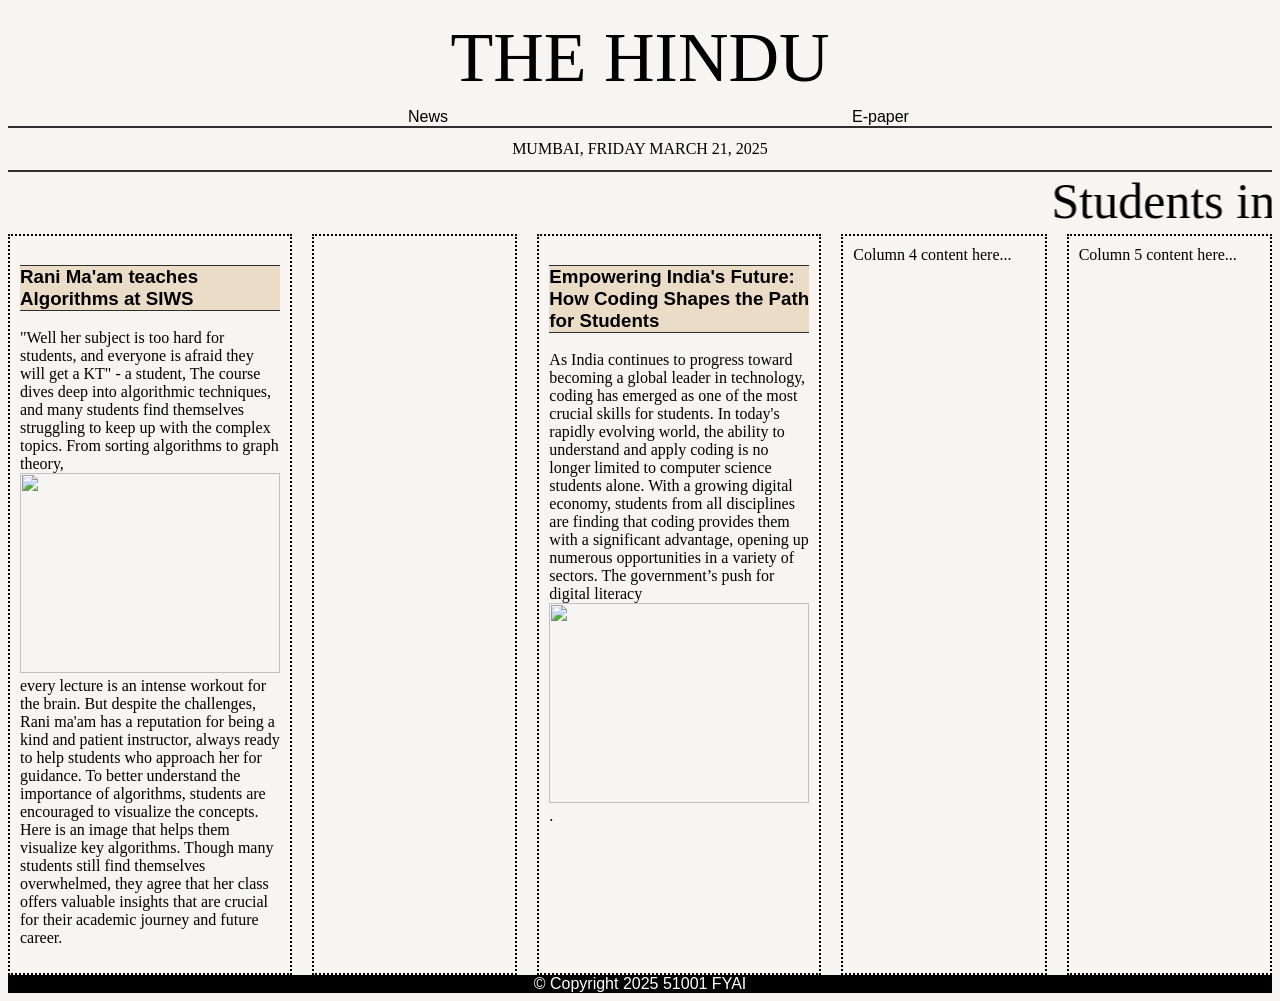
==== index.html @ 0f4ab108 "Update and rename test.html to index.html" ====
<!DOCTYPE html>
<head>
	<link rel="stylesheet" href="style.css">
    <style>
        .container {
          display: grid;
          grid-template-columns: repeat(5, 1fr); /* 5 equal-width columns */
          gap: 20px;
        }
    
        .column {
          border: 2px dotted black; /* Optional: for visibility */
          padding: 10px;
        }
      </style>
</head>
<body>
	<header>THE HINDU</header>
	<a href="https://l1nq.com/qu18Y">News</a>
	<a href=https://l1nq.com/m9ZvB">E-paper</a>
<div class="sub">Mumbai, Friday March 21, 2025</div>
<marquee scrollamount="15" width="100%" height="100%">Students in Mumbai lodge police complaint against a strict
	UG professor, "rude and held a grudge"-anonymous student
</marquee>
<div class="container">
    <div class="column"><h3>Rani Ma'am teaches Algorithms at SIWS</h3>
    <p>"Well her subject is too hard for students, and everyone is afraid they will get a KT" - a student,
        The course dives deep into algorithmic techniques, and many students find themselves struggling 
        to keep up with the complex topics. From sorting algorithms to graph theory,
        <img src="https://shorturl.at/fFml6" height="200" width="260"> every lecture is an intense workout for the brain. But despite the challenges,
         Rani ma'am has a reputation for being a kind and patient instructor, always ready to help students who approach her for guidance.
        To better understand the importance of algorithms, students are encouraged to visualize the concepts. Here is an image that helps them visualize key algorithms. 
        Though many students still find themselves overwhelmed, they agree that her class offers valuable insights that are crucial for their academic journey and future career.
    </p></div>
    <div class="column"></div>
    <div class="column"><h3>Empowering India's Future: How Coding Shapes the Path for Students</h3>
        <p>As India continues to progress toward becoming a global leader in technology, coding has emerged as one of the most crucial skills for students. In today's rapidly evolving world, the ability to understand and apply coding is no longer limited to computer science students alone. With a growing digital economy, students from all disciplines are finding that coding provides them with a significant advantage, opening up numerous opportunities in a variety of sectors.
        The government’s push for digital literacy <img src="https://shorturl.at/WGnjA" height="200" width="260"> .</p></div>
    <div class="column">Column 4 content here...</div>
    <div class="column">Column 5 content here...</div>
  </div>
  <footer>
    <div>&copy; Copyright 2025 51001 FYAI</div>
</footer>
---- style.css ----
body {
            
    font-family:'Droid Serif',serif;
    background-color: #f7f5f1;
    color: black;
}

header {
            
    line-height:100px;
    text-align:center;
    font-size:70px;
}

section {

    column-count:5;
    column-gap: 20px;
    column-rule:dotted;
    column-width: 150px;
    height: 610px;
    margin: 0 0 10px 10px;
}
a {
    font-family:sans-serif;
    color:black;
    margin-left:400px;
    text-decoration: none;
}  
        
a:hover {
     color:gray;
}

marquee {
    font-size:50px;
}

.sub {
    text-transform: uppercase;
    border-bottom: 2px solid #2f2f2f;
    border-top: 2px solid #2f2f2f;
    padding: 12px 0 12px 0;
    text-align: center;
}
            
footer {
    font-family: Arial;
    text-align: center;
    background-color: black;
    color: white;
}
h3 {
    font-family: Arial;
    color: black;
    border-bottom: 1px solid #2f2f2f;
    border-top: 1px solid #2f2f2f;
    background-color: rgba(219, 191, 150, 0.473);
}
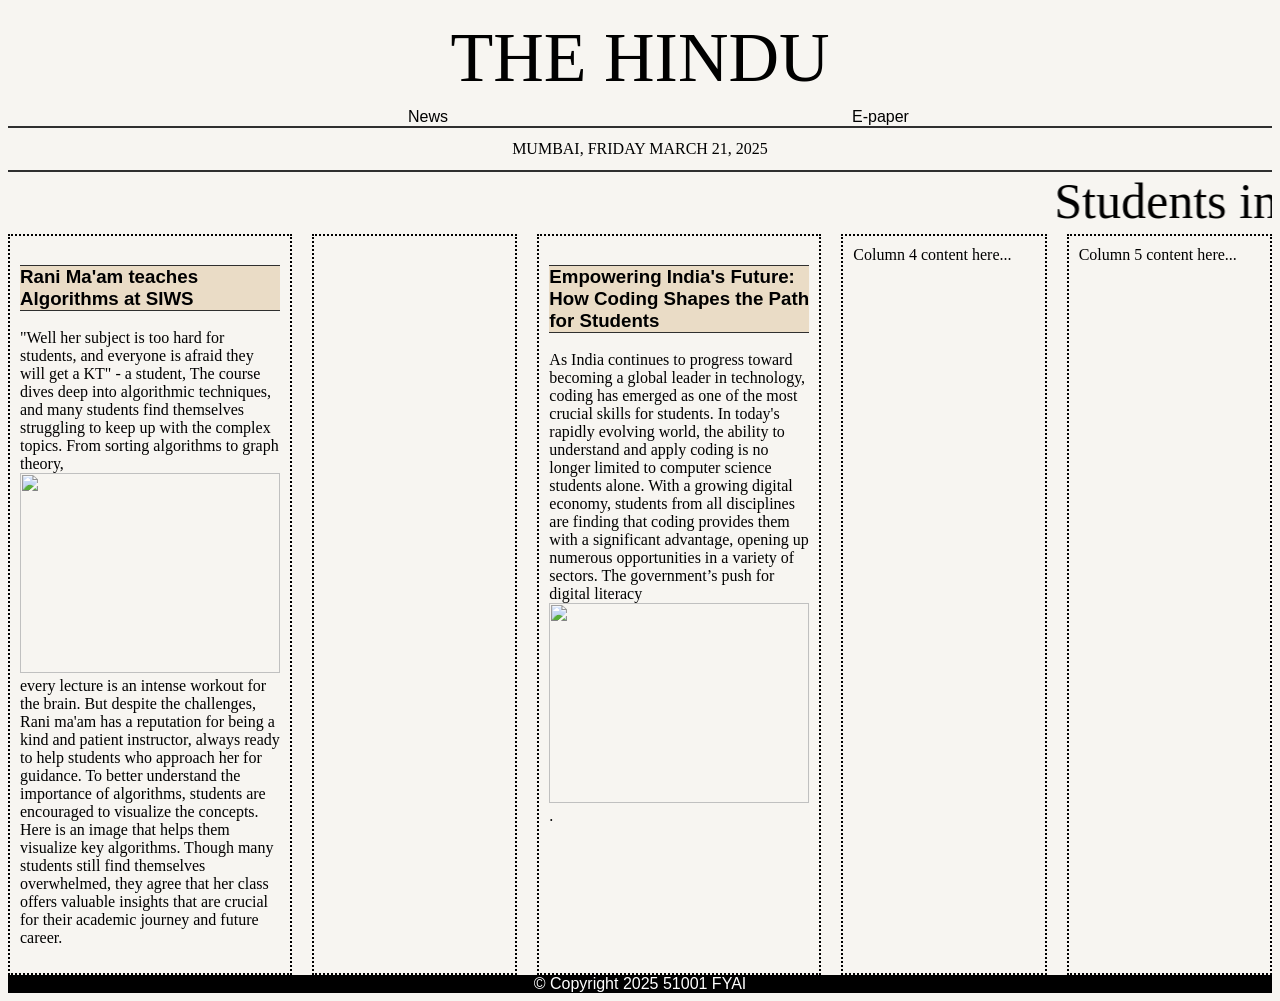
==== commit e62a716b: "Update index.html" ====
--- a/index.html
+++ b/index.html
@@ -35,7 +35,7 @@
     <div class="column"></div>
     <div class="column"><h3>Empowering India's Future: How Coding Shapes the Path for Students</h3>
         <p>As India continues to progress toward becoming a global leader in technology, coding has emerged as one of the most crucial skills for students. In today's rapidly evolving world, the ability to understand and apply coding is no longer limited to computer science students alone. With a growing digital economy, students from all disciplines are finding that coding provides them with a significant advantage, opening up numerous opportunities in a variety of sectors.
-        The government’s push for digital literacy <img src="https://shorturl.at/WGnjA" height="200" width="260"> .</p></div>
+        The government’s push for digital literacy <img src="https://shorturl.at/CXw2x" height="200" width="260"> .</p></div>
     <div class="column">Column 4 content here...</div>
     <div class="column">Column 5 content here...</div>
   </div>
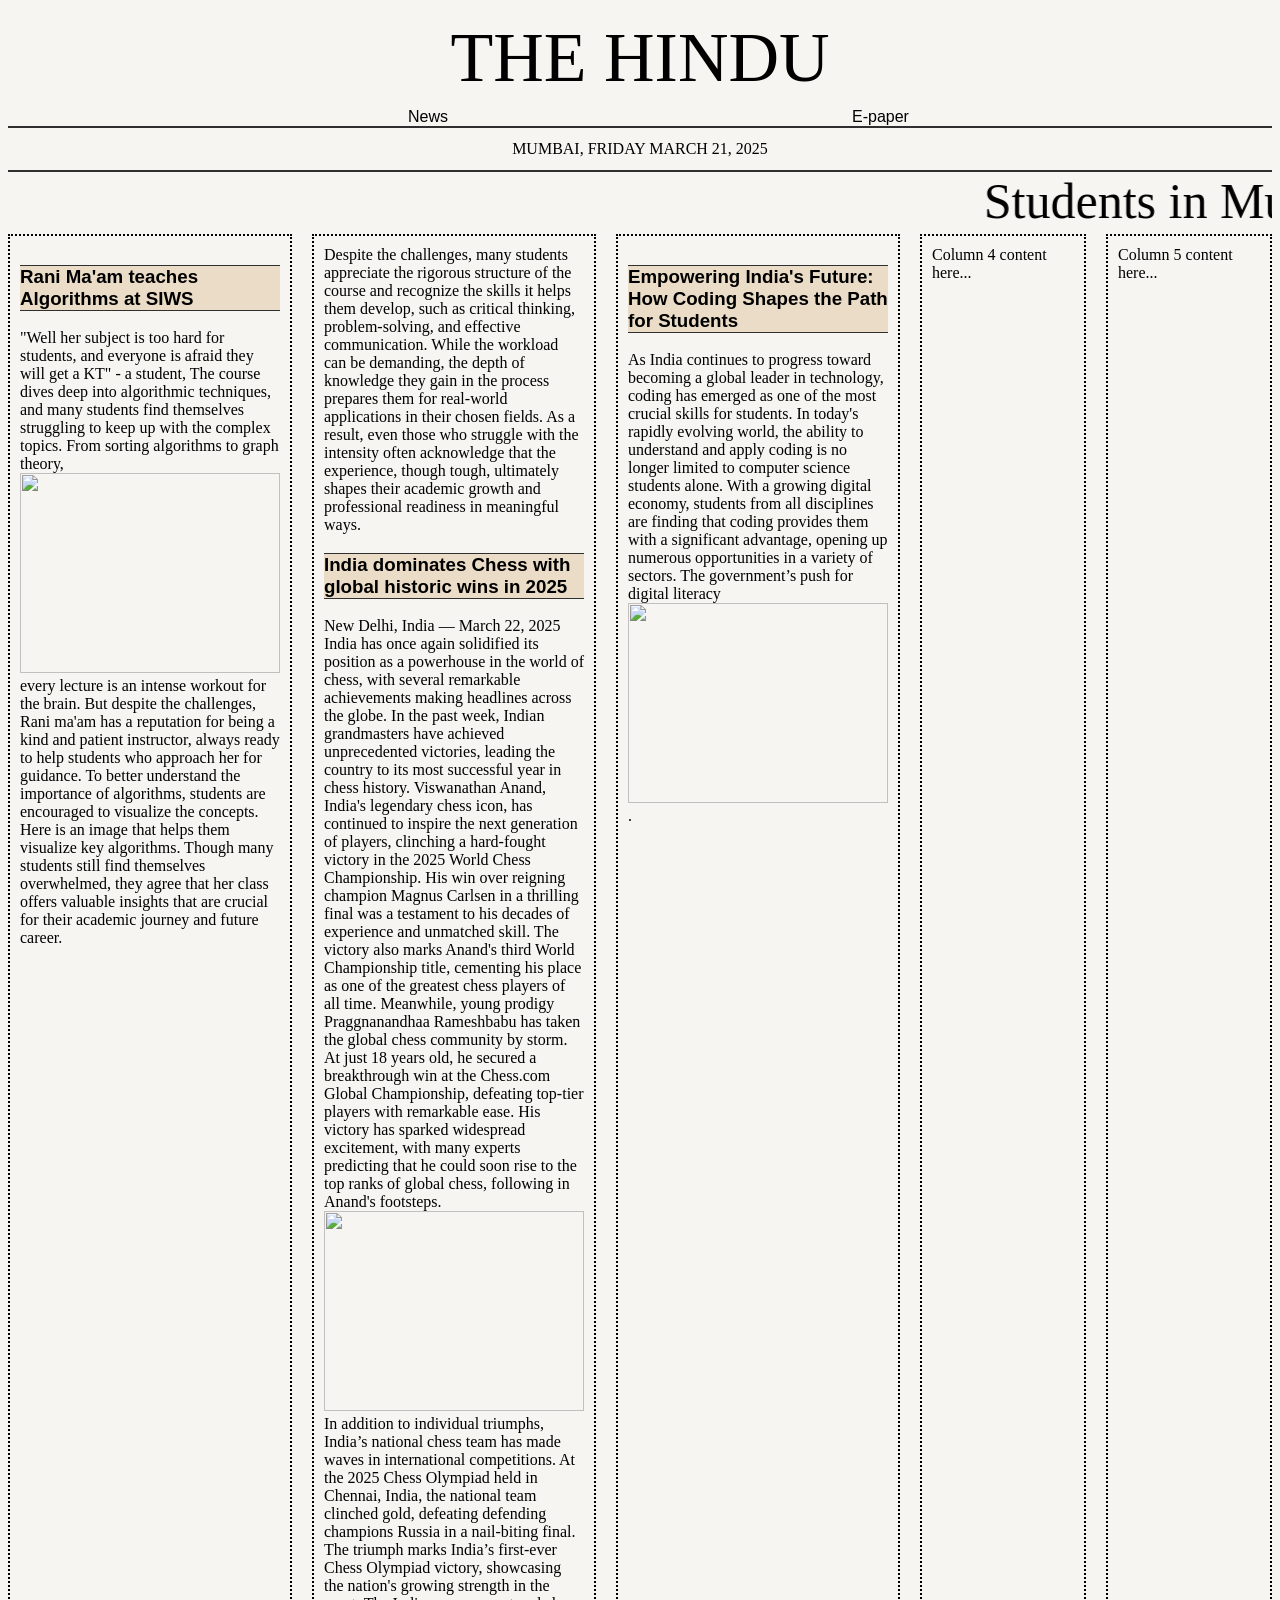
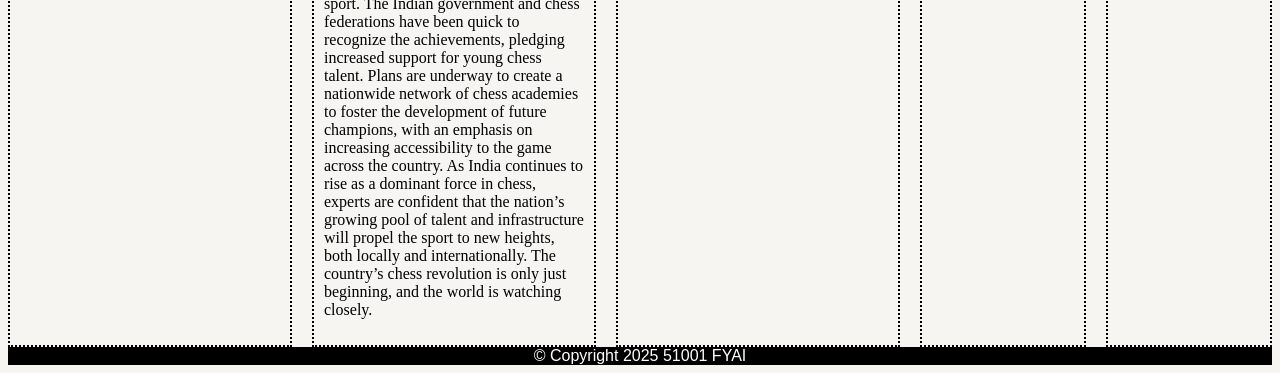
==== commit c98592cd: "Update index.html" ====
--- a/index.html
+++ b/index.html
@@ -31,8 +31,21 @@
          Rani ma'am has a reputation for being a kind and patient instructor, always ready to help students who approach her for guidance.
         To better understand the importance of algorithms, students are encouraged to visualize the concepts. Here is an image that helps them visualize key algorithms. 
         Though many students still find themselves overwhelmed, they agree that her class offers valuable insights that are crucial for their academic journey and future career.
+	
     </p></div>
-    <div class="column"></div>
+    <div class="column">Despite the challenges, many students appreciate the rigorous structure of the course and recognize the skills it helps them develop, such as critical thinking, problem-solving, and effective communication. While the workload can be demanding, the depth of knowledge they gain in the process prepares them for real-world applications in their chosen fields. As a result, even those who struggle with the intensity often acknowledge that the experience, 
+	though tough, ultimately shapes their academic growth and professional readiness in meaningful ways.
+	<h3>India dominates Chess with global historic wins in 2025</h3>
+	   <p>New Delhi, India — March 22, 2025
+India has once again solidified its position as a powerhouse in the world of chess, with several remarkable achievements making headlines across the globe. In the past week, Indian grandmasters have achieved unprecedented victories, leading the country to its most successful year in chess history.
+Viswanathan Anand, India's legendary chess icon, has continued to inspire the next generation of players, clinching a hard-fought victory in the 2025 World Chess Championship. His win over reigning champion Magnus Carlsen in a thrilling final was a testament to his decades of experience and unmatched skill. The victory also marks Anand's third World Championship title, cementing his place as one of the greatest chess players of all time.
+Meanwhile, young prodigy Praggnanandhaa Rameshbabu has taken the global chess community by storm. At just 18 years old, he secured a breakthrough win at the Chess.com Global Championship, defeating top-tier players with remarkable ease. His victory has sparked widespread excitement, with many experts predicting that he could soon rise to the top ranks of global chess, following in Anand's footsteps.
+		   <img src="https://shorturl.at/6jnId" height="200" width="260">
+		   In addition to individual triumphs, India’s national chess team has made waves in international competitions. At the 2025 Chess Olympiad held in Chennai, India, the national team clinched gold, defeating defending champions Russia in a nail-biting final. The triumph marks India’s first-ever Chess Olympiad victory, showcasing the nation's growing strength in the sport.
+The Indian government and chess federations have been quick to recognize the achievements, pledging increased support for young chess talent. Plans are underway to create a nationwide network of chess academies to foster the development of future champions, with an emphasis on increasing accessibility to the game across the country.
+As India continues to rise as a dominant force in chess, experts are confident that the nation’s growing pool of talent and infrastructure will propel the sport to new heights, both locally and internationally. The country’s chess revolution is only just beginning, and the world is watching closely.
+		   </p>
+    </div>
     <div class="column"><h3>Empowering India's Future: How Coding Shapes the Path for Students</h3>
         <p>As India continues to progress toward becoming a global leader in technology, coding has emerged as one of the most crucial skills for students. In today's rapidly evolving world, the ability to understand and apply coding is no longer limited to computer science students alone. With a growing digital economy, students from all disciplines are finding that coding provides them with a significant advantage, opening up numerous opportunities in a variety of sectors.
         The government’s push for digital literacy <img src="https://shorturl.at/CXw2x" height="200" width="260"> .</p></div>
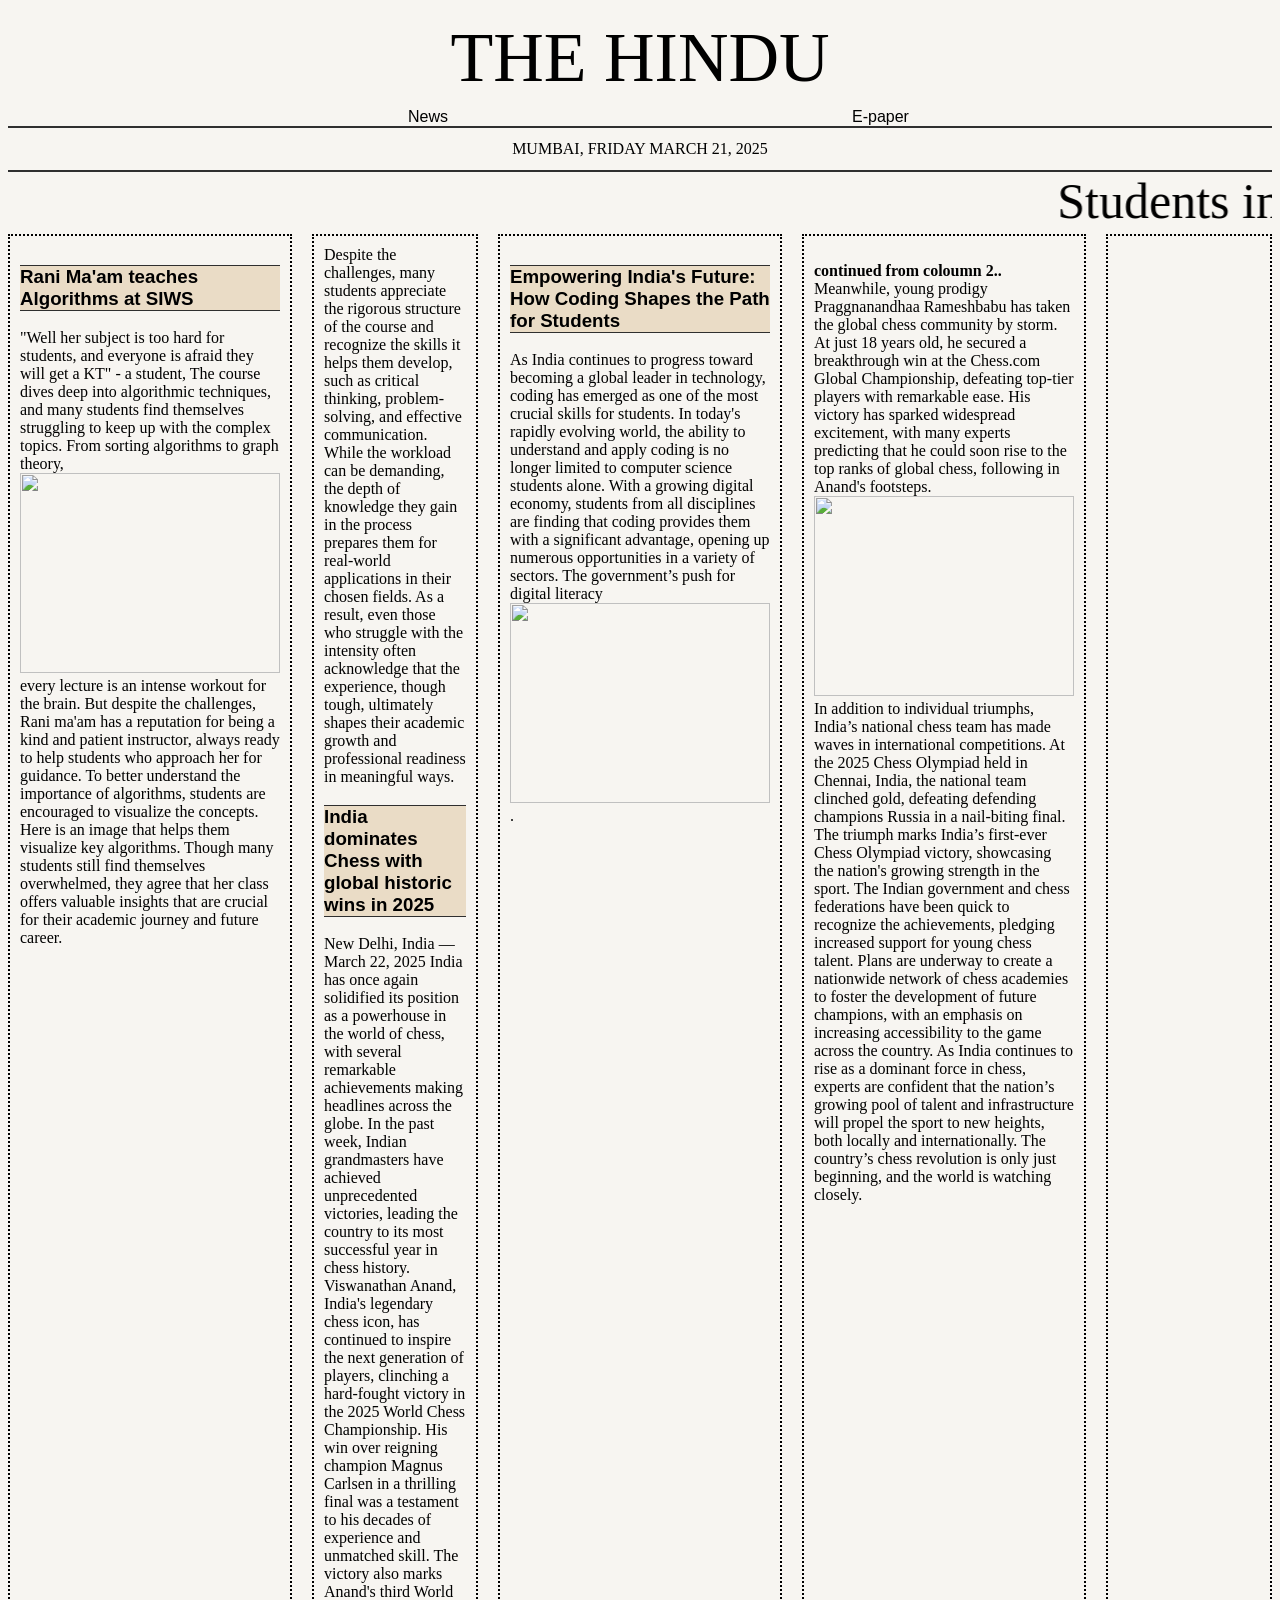
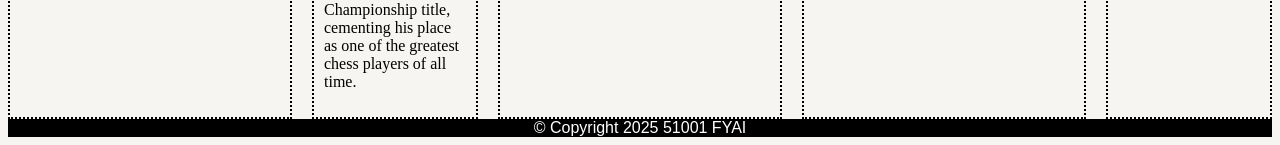
==== commit 47b383c4: "Update index.html" ====
--- a/index.html
+++ b/index.html
@@ -39,18 +39,18 @@
 	   <p>New Delhi, India — March 22, 2025
 India has once again solidified its position as a powerhouse in the world of chess, with several remarkable achievements making headlines across the globe. In the past week, Indian grandmasters have achieved unprecedented victories, leading the country to its most successful year in chess history.
 Viswanathan Anand, India's legendary chess icon, has continued to inspire the next generation of players, clinching a hard-fought victory in the 2025 World Chess Championship. His win over reigning champion Magnus Carlsen in a thrilling final was a testament to his decades of experience and unmatched skill. The victory also marks Anand's third World Championship title, cementing his place as one of the greatest chess players of all time.
-Meanwhile, young prodigy Praggnanandhaa Rameshbabu has taken the global chess community by storm. At just 18 years old, he secured a breakthrough win at the Chess.com Global Championship, defeating top-tier players with remarkable ease. His victory has sparked widespread excitement, with many experts predicting that he could soon rise to the top ranks of global chess, following in Anand's footsteps.
-		   <img src="https://shorturl.at/6jnId" height="200" width="260">
-		   In addition to individual triumphs, India’s national chess team has made waves in international competitions. At the 2025 Chess Olympiad held in Chennai, India, the national team clinched gold, defeating defending champions Russia in a nail-biting final. The triumph marks India’s first-ever Chess Olympiad victory, showcasing the nation's growing strength in the sport.
-The Indian government and chess federations have been quick to recognize the achievements, pledging increased support for young chess talent. Plans are underway to create a nationwide network of chess academies to foster the development of future champions, with an emphasis on increasing accessibility to the game across the country.
-As India continues to rise as a dominant force in chess, experts are confident that the nation’s growing pool of talent and infrastructure will propel the sport to new heights, both locally and internationally. The country’s chess revolution is only just beginning, and the world is watching closely.
+
 		   </p>
     </div>
     <div class="column"><h3>Empowering India's Future: How Coding Shapes the Path for Students</h3>
         <p>As India continues to progress toward becoming a global leader in technology, coding has emerged as one of the most crucial skills for students. In today's rapidly evolving world, the ability to understand and apply coding is no longer limited to computer science students alone. With a growing digital economy, students from all disciplines are finding that coding provides them with a significant advantage, opening up numerous opportunities in a variety of sectors.
         The government’s push for digital literacy <img src="https://shorturl.at/CXw2x" height="200" width="260"> .</p></div>
-    <div class="column">Column 4 content here...</div>
-    <div class="column">Column 5 content here...</div>
+    <div class="column"><p><b>continued from coloumn 2.. </b><br>Meanwhile, young prodigy Praggnanandhaa Rameshbabu has taken the global chess community by storm. At just 18 years old, he secured a breakthrough win at the Chess.com Global Championship, defeating top-tier players with remarkable ease. His victory has sparked widespread excitement, with many experts predicting that he could soon rise to the top ranks of global chess, following in Anand's footsteps.
+		   <img src="https://shorturl.at/6jnId" height="200" width="260">
+		   In addition to individual triumphs, India’s national chess team has made waves in international competitions. At the 2025 Chess Olympiad held in Chennai, India, the national team clinched gold, defeating defending champions Russia in a nail-biting final. The triumph marks India’s first-ever Chess Olympiad victory, showcasing the nation's growing strength in the sport.
+The Indian government and chess federations have been quick to recognize the achievements, pledging increased support for young chess talent. Plans are underway to create a nationwide network of chess academies to foster the development of future champions, with an emphasis on increasing accessibility to the game across the country.
+As India continues to rise as a dominant force in chess, experts are confident that the nation’s growing pool of talent and infrastructure will propel the sport to new heights, both locally and internationally. The country’s chess revolution is only just beginning, and the world is watching closely.</p></div>
+    <div class="column"></div>
   </div>
   <footer>
     <div>&copy; Copyright 2025 51001 FYAI</div>
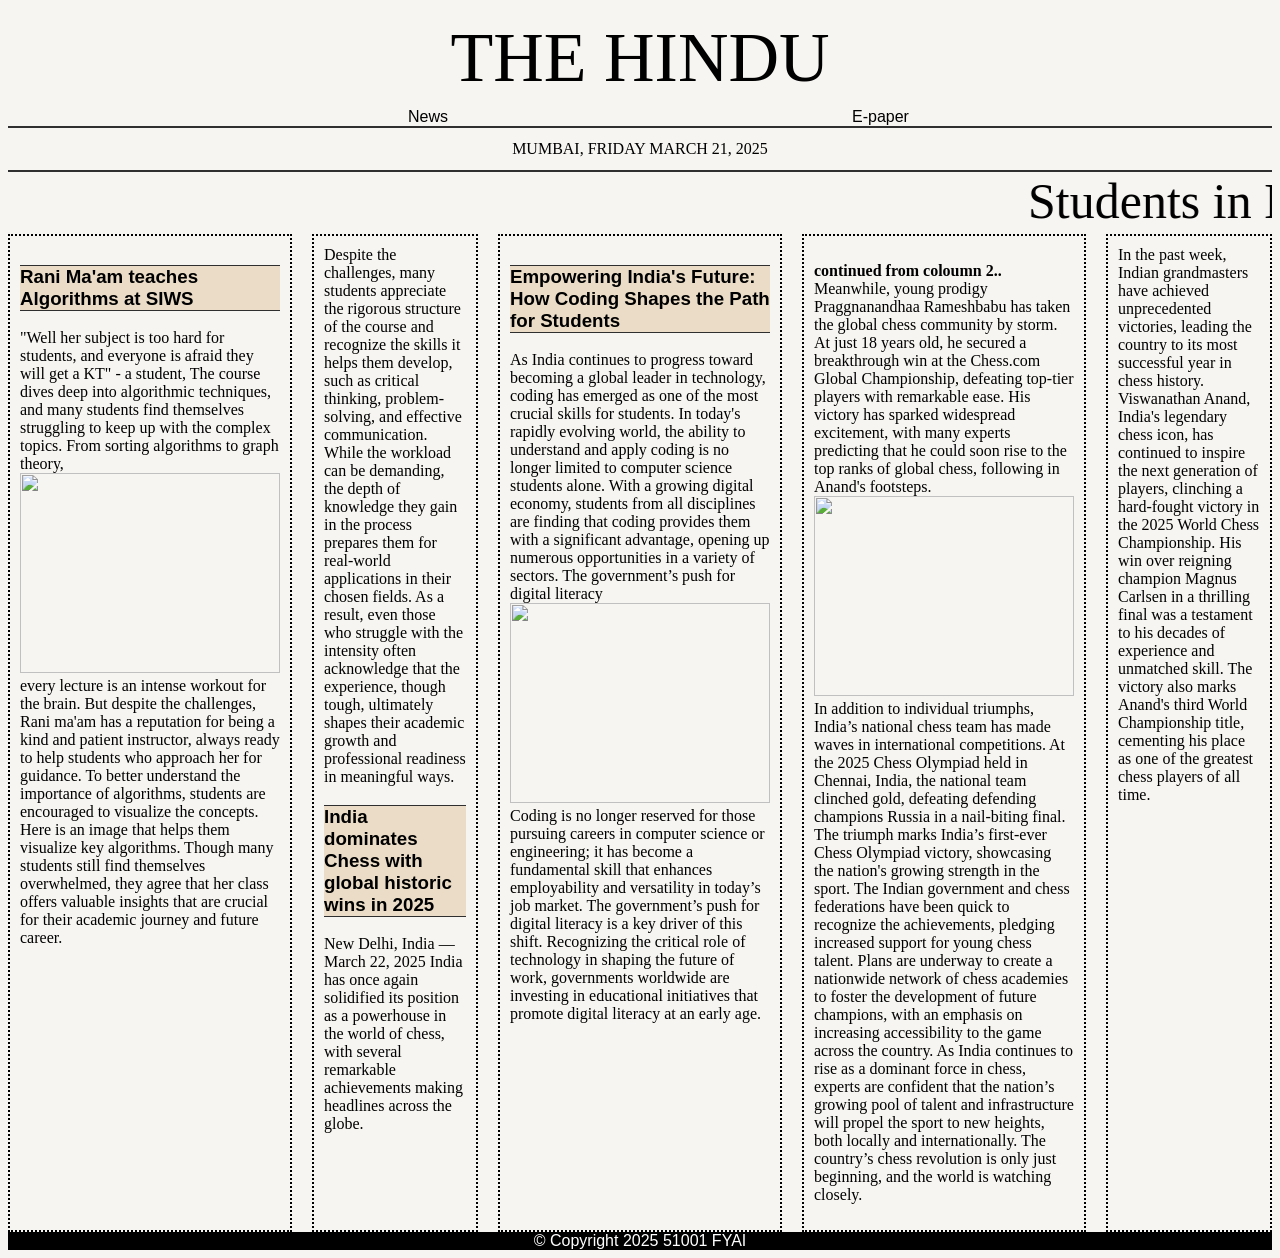
==== commit 395dcaad: "Update index.html" ====
--- a/index.html
+++ b/index.html
@@ -37,20 +37,26 @@
 	though tough, ultimately shapes their academic growth and professional readiness in meaningful ways.
 	<h3>India dominates Chess with global historic wins in 2025</h3>
 	   <p>New Delhi, India — March 22, 2025
-India has once again solidified its position as a powerhouse in the world of chess, with several remarkable achievements making headlines across the globe. In the past week, Indian grandmasters have achieved unprecedented victories, leading the country to its most successful year in chess history.
-Viswanathan Anand, India's legendary chess icon, has continued to inspire the next generation of players, clinching a hard-fought victory in the 2025 World Chess Championship. His win over reigning champion Magnus Carlsen in a thrilling final was a testament to his decades of experience and unmatched skill. The victory also marks Anand's third World Championship title, cementing his place as one of the greatest chess players of all time.
+India has once again solidified its position as a powerhouse in the world of chess, with several remarkable achievements making headlines across the globe. 
 
 		   </p>
     </div>
     <div class="column"><h3>Empowering India's Future: How Coding Shapes the Path for Students</h3>
         <p>As India continues to progress toward becoming a global leader in technology, coding has emerged as one of the most crucial skills for students. In today's rapidly evolving world, the ability to understand and apply coding is no longer limited to computer science students alone. With a growing digital economy, students from all disciplines are finding that coding provides them with a significant advantage, opening up numerous opportunities in a variety of sectors.
-        The government’s push for digital literacy <img src="https://shorturl.at/CXw2x" height="200" width="260"> .</p></div>
+        The government’s push for digital literacy <img src="https://shorturl.at/CXw2x" height="200" width="260">
+		 Coding is no longer reserved for those pursuing careers in computer science or engineering; it has become a fundamental skill that enhances employability and versatility in today’s job market.
+
+The government’s push for digital literacy is a key driver of this shift. Recognizing the critical role of technology in shaping the future of work, 
+		governments worldwide are investing in educational initiatives that promote digital literacy at an early age.</p></div>
     <div class="column"><p><b>continued from coloumn 2.. </b><br>Meanwhile, young prodigy Praggnanandhaa Rameshbabu has taken the global chess community by storm. At just 18 years old, he secured a breakthrough win at the Chess.com Global Championship, defeating top-tier players with remarkable ease. His victory has sparked widespread excitement, with many experts predicting that he could soon rise to the top ranks of global chess, following in Anand's footsteps.
 		   <img src="https://shorturl.at/6jnId" height="200" width="260">
 		   In addition to individual triumphs, India’s national chess team has made waves in international competitions. At the 2025 Chess Olympiad held in Chennai, India, the national team clinched gold, defeating defending champions Russia in a nail-biting final. The triumph marks India’s first-ever Chess Olympiad victory, showcasing the nation's growing strength in the sport.
 The Indian government and chess federations have been quick to recognize the achievements, pledging increased support for young chess talent. Plans are underway to create a nationwide network of chess academies to foster the development of future champions, with an emphasis on increasing accessibility to the game across the country.
 As India continues to rise as a dominant force in chess, experts are confident that the nation’s growing pool of talent and infrastructure will propel the sport to new heights, both locally and internationally. The country’s chess revolution is only just beginning, and the world is watching closely.</p></div>
-    <div class="column"></div>
+    <div class="column">In the past week, Indian grandmasters have achieved unprecedented victories, leading the country to its most successful year in chess history.
+Viswanathan Anand, India's legendary chess icon, has continued to inspire the next generation of players, clinching a hard-fought victory in the 2025 World Chess Championship. His win over reigning champion Magnus Carlsen in a thrilling final was a testament to his decades of experience and unmatched skill. 
+	    The victory also marks Anand's third World Championship title, 
+	    cementing his place as one of the greatest chess players of all time.</div>
   </div>
   <footer>
     <div>&copy; Copyright 2025 51001 FYAI</div>
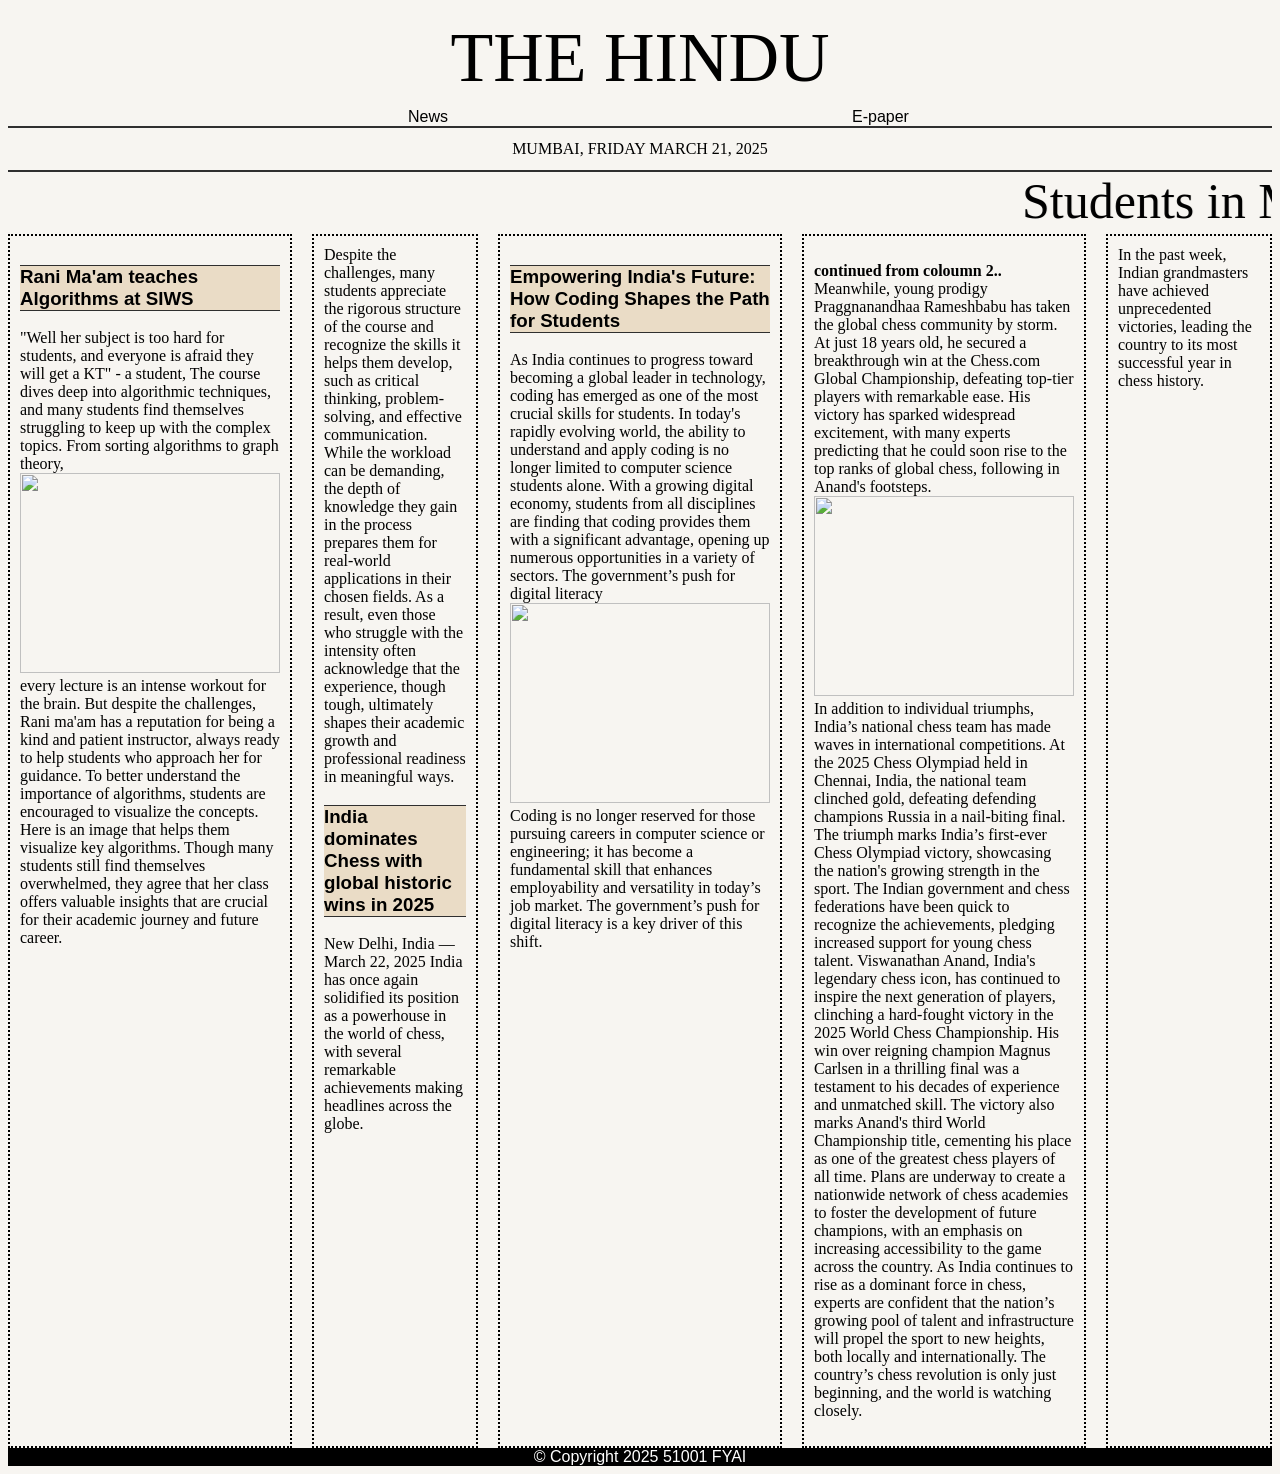
==== commit 10b3310e: "Update index.html" ====
--- a/index.html
+++ b/index.html
@@ -46,17 +46,16 @@
         The government’s push for digital literacy <img src="https://shorturl.at/CXw2x" height="200" width="260">
 		 Coding is no longer reserved for those pursuing careers in computer science or engineering; it has become a fundamental skill that enhances employability and versatility in today’s job market.
 
-The government’s push for digital literacy is a key driver of this shift. Recognizing the critical role of technology in shaping the future of work, 
-		governments worldwide are investing in educational initiatives that promote digital literacy at an early age.</p></div>
+The government’s push for digital literacy is a key driver of this shift. </p></div>
     <div class="column"><p><b>continued from coloumn 2.. </b><br>Meanwhile, young prodigy Praggnanandhaa Rameshbabu has taken the global chess community by storm. At just 18 years old, he secured a breakthrough win at the Chess.com Global Championship, defeating top-tier players with remarkable ease. His victory has sparked widespread excitement, with many experts predicting that he could soon rise to the top ranks of global chess, following in Anand's footsteps.
 		   <img src="https://shorturl.at/6jnId" height="200" width="260">
 		   In addition to individual triumphs, India’s national chess team has made waves in international competitions. At the 2025 Chess Olympiad held in Chennai, India, the national team clinched gold, defeating defending champions Russia in a nail-biting final. The triumph marks India’s first-ever Chess Olympiad victory, showcasing the nation's growing strength in the sport.
-The Indian government and chess federations have been quick to recognize the achievements, pledging increased support for young chess talent. Plans are underway to create a nationwide network of chess academies to foster the development of future champions, with an emphasis on increasing accessibility to the game across the country.
-As India continues to rise as a dominant force in chess, experts are confident that the nation’s growing pool of talent and infrastructure will propel the sport to new heights, both locally and internationally. The country’s chess revolution is only just beginning, and the world is watching closely.</p></div>
-    <div class="column">In the past week, Indian grandmasters have achieved unprecedented victories, leading the country to its most successful year in chess history.
+The Indian government and chess federations have been quick to recognize the achievements, pledging increased support for young chess talent.
 Viswanathan Anand, India's legendary chess icon, has continued to inspire the next generation of players, clinching a hard-fought victory in the 2025 World Chess Championship. His win over reigning champion Magnus Carlsen in a thrilling final was a testament to his decades of experience and unmatched skill. 
 	    The victory also marks Anand's third World Championship title, 
-	    cementing his place as one of the greatest chess players of all time.</div>
+	    cementing his place as one of the greatest chess players of all time. Plans are underway to create a nationwide network of chess academies to foster the development of future champions, with an emphasis on increasing accessibility to the game across the country.
+As India continues to rise as a dominant force in chess, experts are confident that the nation’s growing pool of talent and infrastructure will propel the sport to new heights, both locally and internationally. The country’s chess revolution is only just beginning, and the world is watching closely.</p></div>
+    <div class="column">In the past week, Indian grandmasters have achieved unprecedented victories, leading the country to its most successful year in chess history.</div>
   </div>
   <footer>
     <div>&copy; Copyright 2025 51001 FYAI</div>
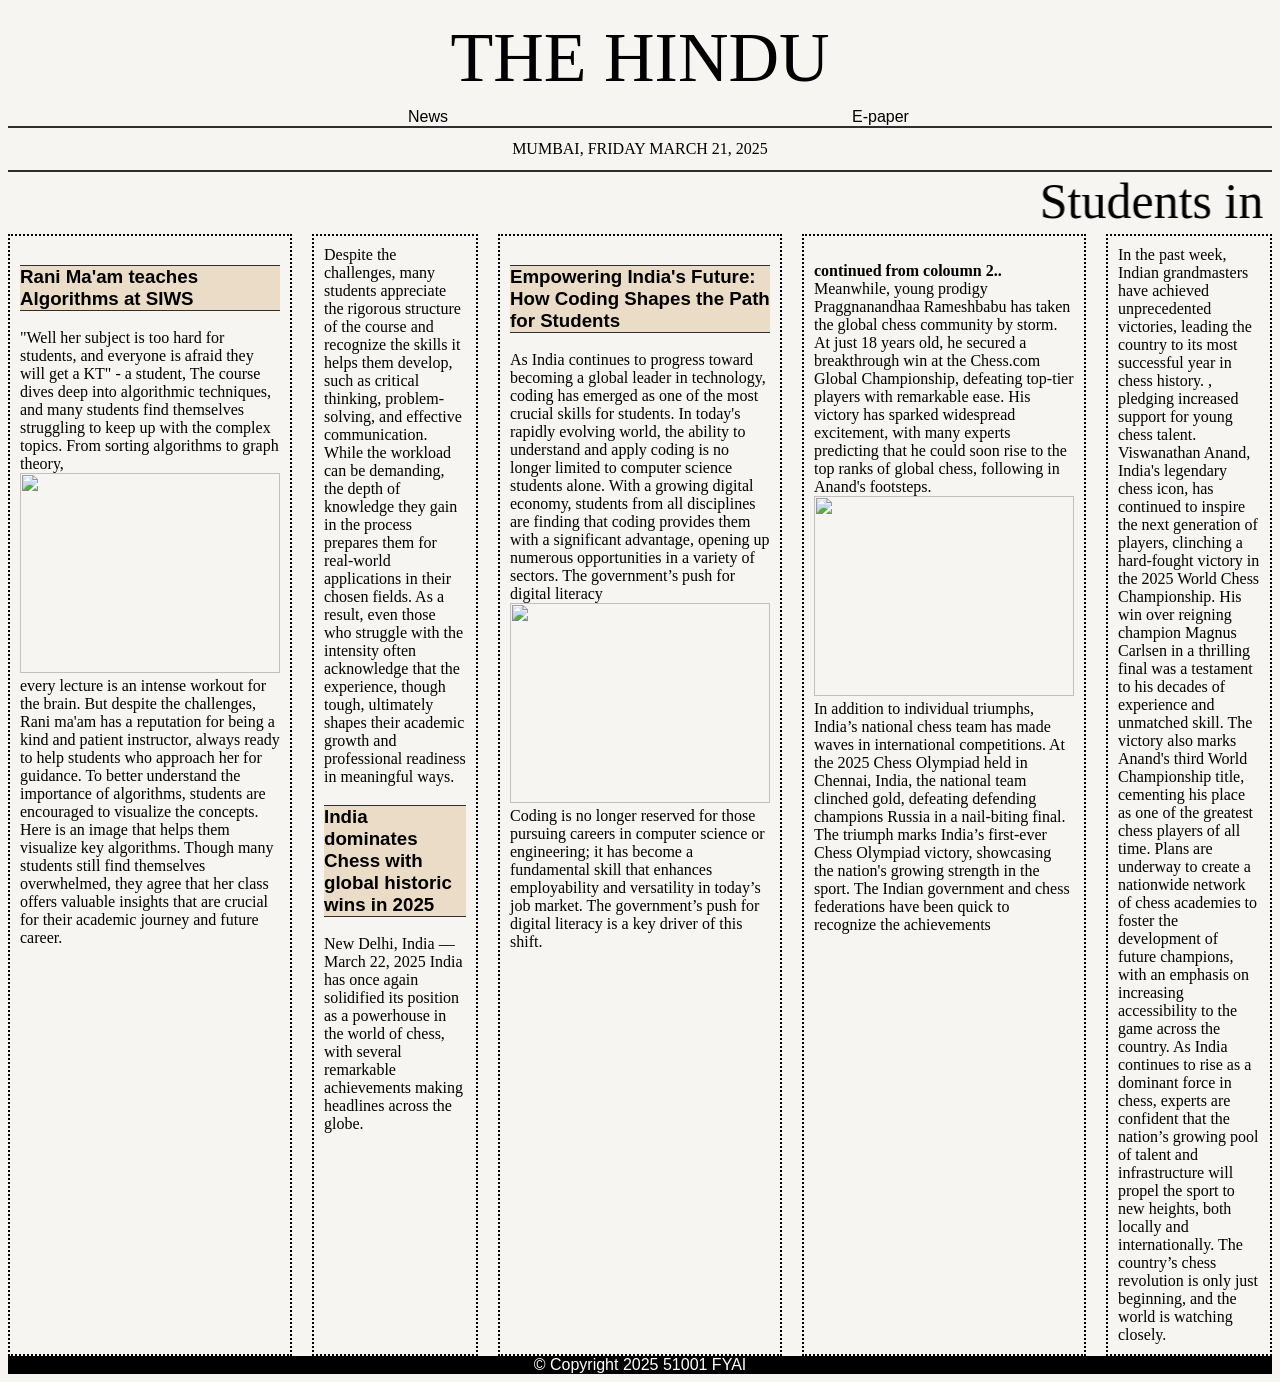
==== commit 42df1991: "Update index.html" ====
--- a/index.html
+++ b/index.html
@@ -50,12 +50,12 @@
     <div class="column"><p><b>continued from coloumn 2.. </b><br>Meanwhile, young prodigy Praggnanandhaa Rameshbabu has taken the global chess community by storm. At just 18 years old, he secured a breakthrough win at the Chess.com Global Championship, defeating top-tier players with remarkable ease. His victory has sparked widespread excitement, with many experts predicting that he could soon rise to the top ranks of global chess, following in Anand's footsteps.
 		   <img src="https://shorturl.at/6jnId" height="200" width="260">
 		   In addition to individual triumphs, India’s national chess team has made waves in international competitions. At the 2025 Chess Olympiad held in Chennai, India, the national team clinched gold, defeating defending champions Russia in a nail-biting final. The triumph marks India’s first-ever Chess Olympiad victory, showcasing the nation's growing strength in the sport.
-The Indian government and chess federations have been quick to recognize the achievements, pledging increased support for young chess talent.
+The Indian government and chess federations have been quick to recognize the achievements</p></div>
+    <div class="column">In the past week, Indian grandmasters have achieved unprecedented victories, leading the country to its most successful year in chess history. , pledging increased support for young chess talent.
 Viswanathan Anand, India's legendary chess icon, has continued to inspire the next generation of players, clinching a hard-fought victory in the 2025 World Chess Championship. His win over reigning champion Magnus Carlsen in a thrilling final was a testament to his decades of experience and unmatched skill. 
 	    The victory also marks Anand's third World Championship title, 
 	    cementing his place as one of the greatest chess players of all time. Plans are underway to create a nationwide network of chess academies to foster the development of future champions, with an emphasis on increasing accessibility to the game across the country.
-As India continues to rise as a dominant force in chess, experts are confident that the nation’s growing pool of talent and infrastructure will propel the sport to new heights, both locally and internationally. The country’s chess revolution is only just beginning, and the world is watching closely.</p></div>
-    <div class="column">In the past week, Indian grandmasters have achieved unprecedented victories, leading the country to its most successful year in chess history.</div>
+As India continues to rise as a dominant force in chess, experts are confident that the nation’s growing pool of talent and infrastructure will propel the sport to new heights, both locally and internationally. The country’s chess revolution is only just beginning, and the world is watching closely.</div>
   </div>
   <footer>
     <div>&copy; Copyright 2025 51001 FYAI</div>
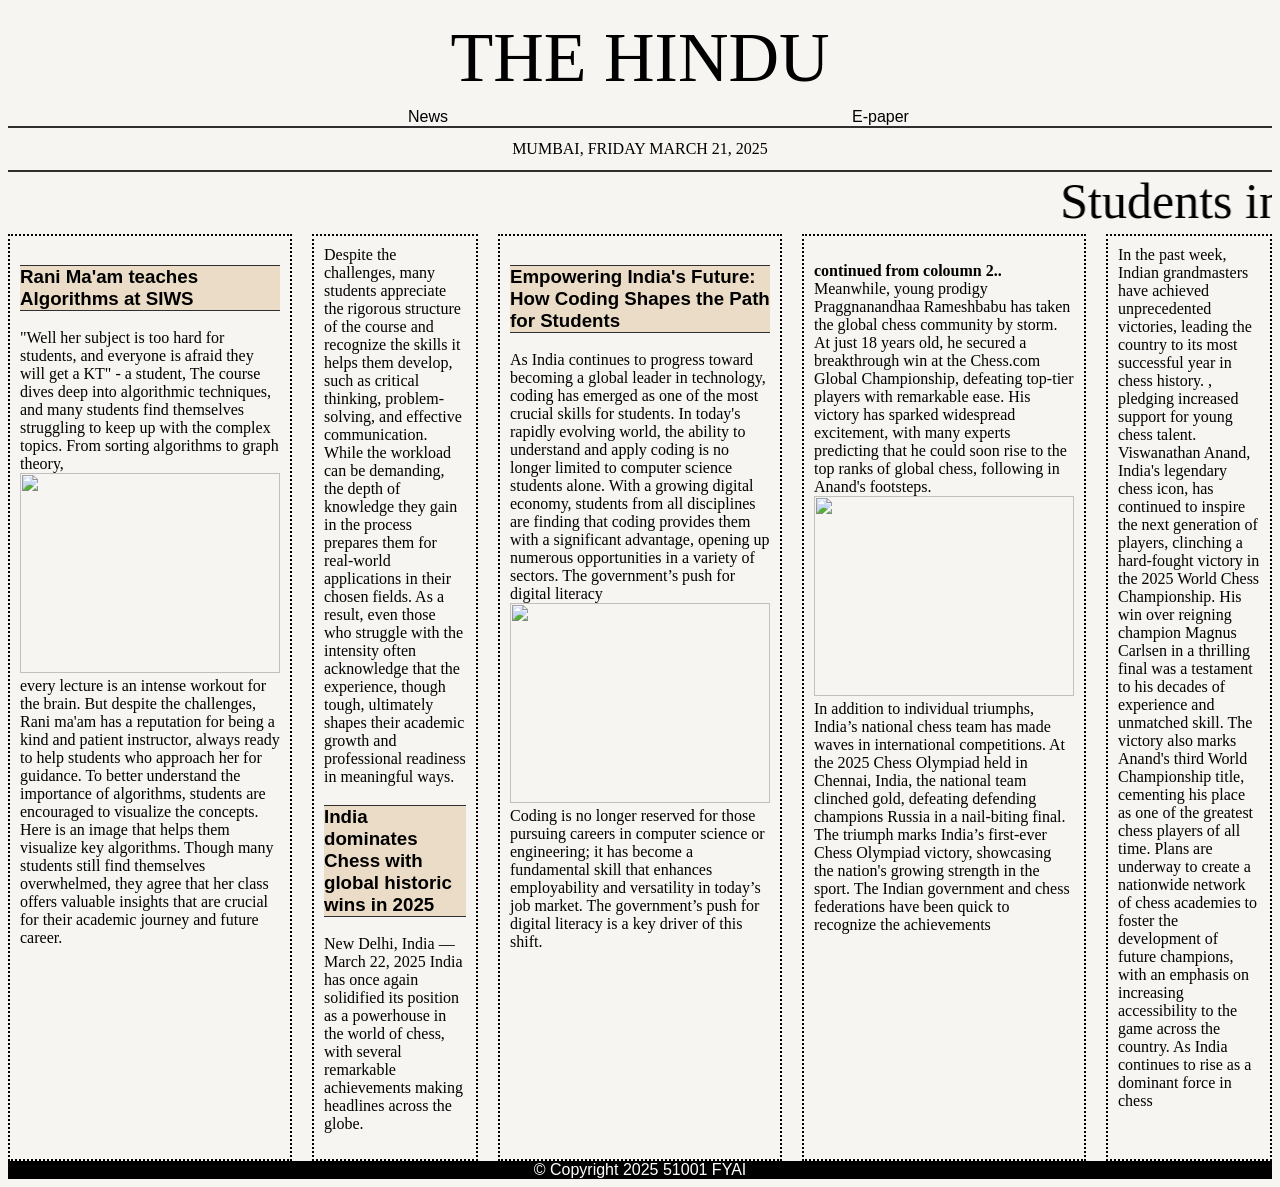
==== commit 0ba3b839: "Update index.html" ====
--- a/index.html
+++ b/index.html
@@ -55,7 +55,7 @@
 Viswanathan Anand, India's legendary chess icon, has continued to inspire the next generation of players, clinching a hard-fought victory in the 2025 World Chess Championship. His win over reigning champion Magnus Carlsen in a thrilling final was a testament to his decades of experience and unmatched skill. 
 	    The victory also marks Anand's third World Championship title, 
 	    cementing his place as one of the greatest chess players of all time. Plans are underway to create a nationwide network of chess academies to foster the development of future champions, with an emphasis on increasing accessibility to the game across the country.
-As India continues to rise as a dominant force in chess, experts are confident that the nation’s growing pool of talent and infrastructure will propel the sport to new heights, both locally and internationally. The country’s chess revolution is only just beginning, and the world is watching closely.</div>
+As India continues to rise as a dominant force in chess</p> </div>
   </div>
   <footer>
     <div>&copy; Copyright 2025 51001 FYAI</div>
